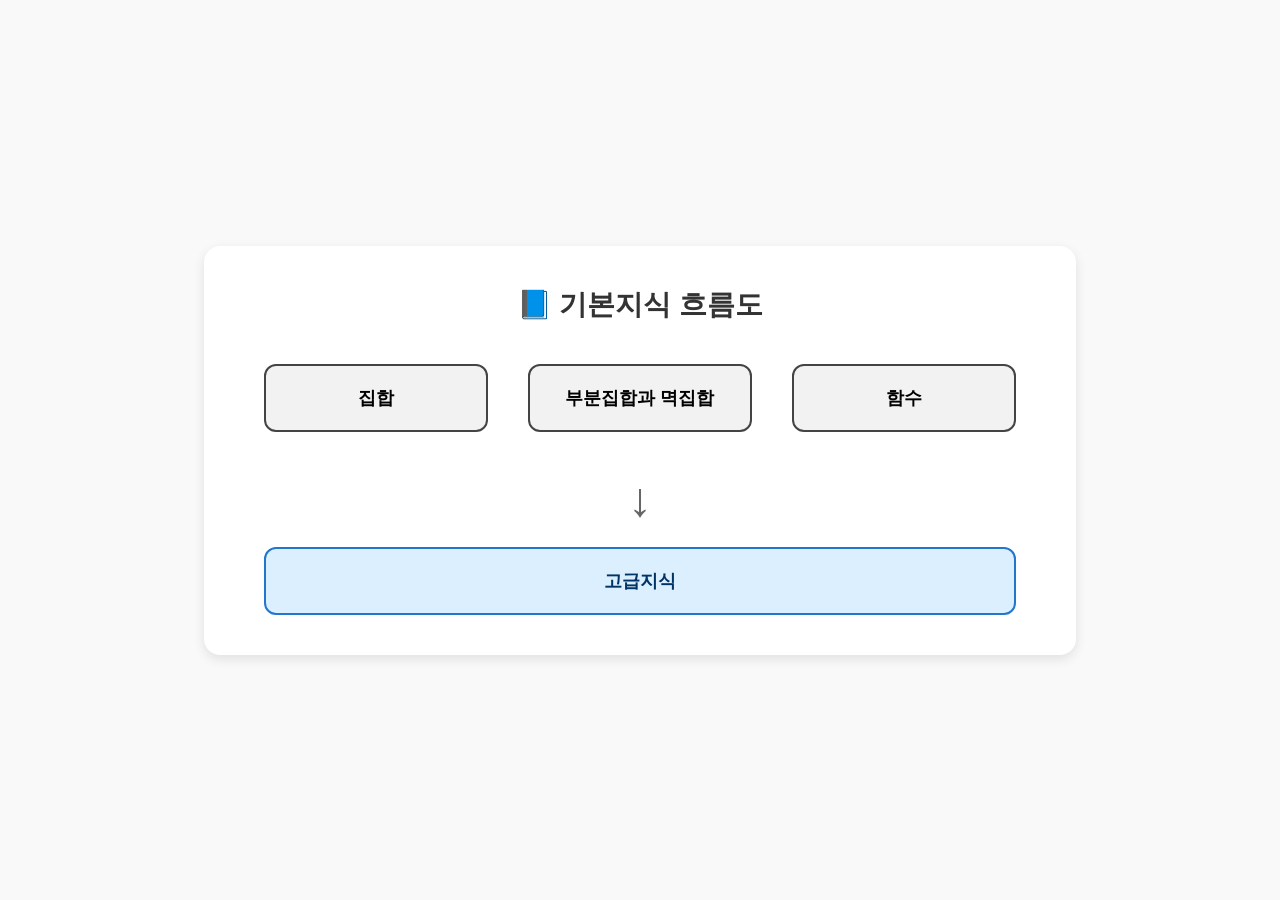
==== index.html @ 6d72b2d4 "Add files via upload" ====
<!DOCTYPE html>
<html lang="ko">
<head>
  <meta charset="UTF-8">
  <title>기본지식 흐름도</title>
  <style>
    body {
      font-family: 'Arial', sans-serif;
      background-color: #f9f9f9;
      margin: 0;
      padding: 0;
      display: flex;
      justify-content: center;
      align-items: center;
      min-height: 100vh;
    }

    .container {
      text-align: center;
      background-color: #ffffff;
      padding: 40px 60px;
      border-radius: 16px;
      box-shadow: 0 4px 12px rgba(0, 0, 0, 0.1);
    }

    .title {
      font-size: 28px;
      font-weight: bold;
      margin-bottom: 40px;
      color: #333333;
    }

    .row {
      display: flex;
      justify-content: center;
      gap: 40px;
      flex-wrap: wrap;
      margin-bottom: 40px;
    }

    .box {
      padding: 20px 30px;
      background-color: #f2f2f2;
      border: 2px solid #444;
      border-radius: 12px;
      font-size: 18px;
      font-weight: bold;
      transition: background-color 0.3s;
      min-width: 160px;
    }

    .box:hover {
      background-color: #e0e0e0;
    }

    .arrow {
      font-size: 48px;
      color: #666;
      margin-bottom: 20px;
    }

    .advanced {
      background-color: #dcefff;
      border-color: #2277cc;
      color: #003366;
    }
  </style>
</head>
<body>
  <div class="container">
    <div class="title">📘 기본지식 흐름도</div>

    <div class="row">
      <div class="box">집합</div>
      <div class="box">부분집합과 멱집합</div>
      <div class="box">함수</div>
    </div>

    <div class="arrow">↓</div>

    <div class="box advanced">고급지식</div>
  </div>
</body>
</html>
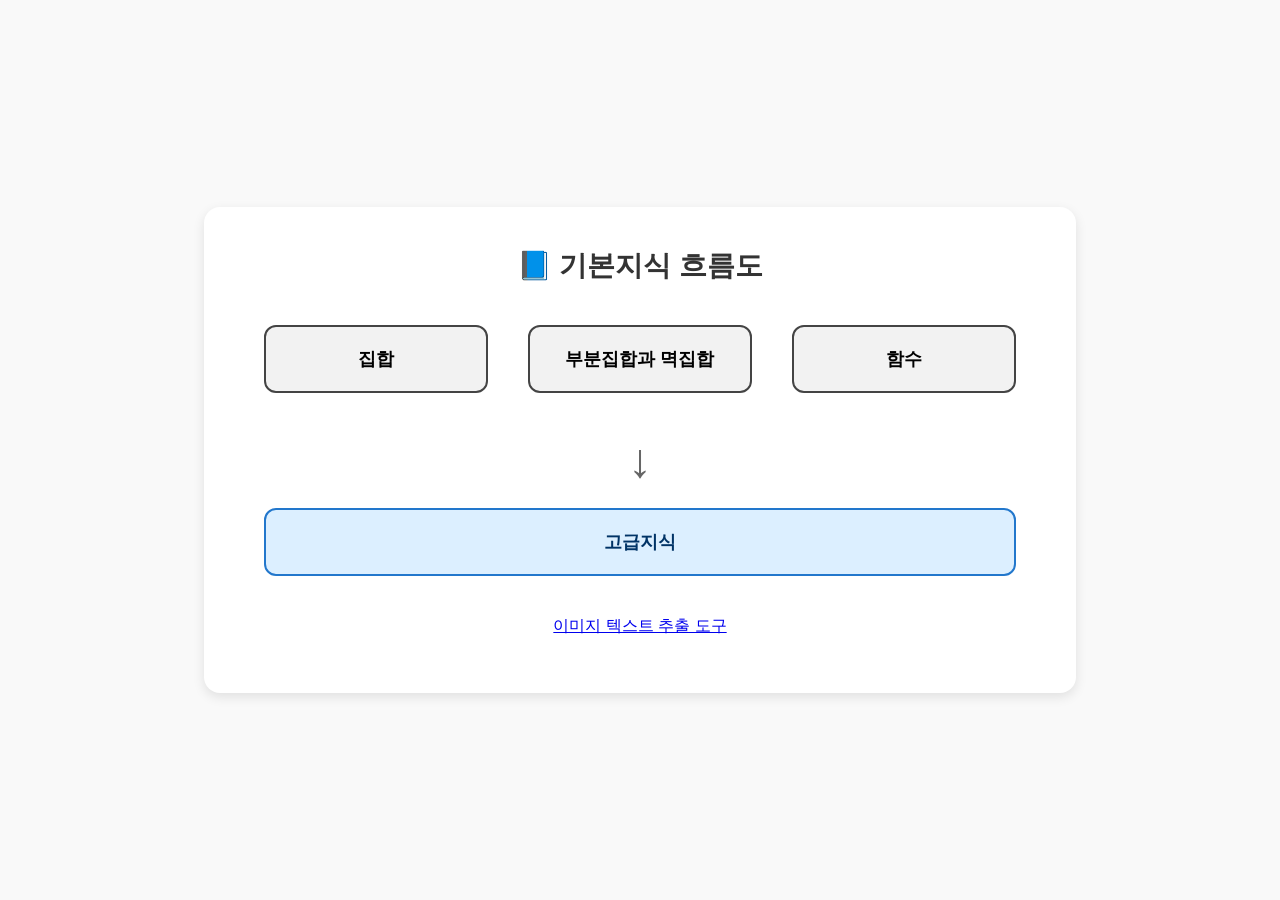
==== commit b3e83b59: "Add OCR feature and link" ====
--- a/index.html
+++ b/index.html
@@ -79,6 +79,7 @@
     <div class="arrow">↓</div>
 
     <div class="box advanced">고급지식</div>
+    <p style="margin-top:40px;"><a href="ocr.html">이미지 텍스트 추출 도구</a></p>
   </div>
 </body>
 </html>
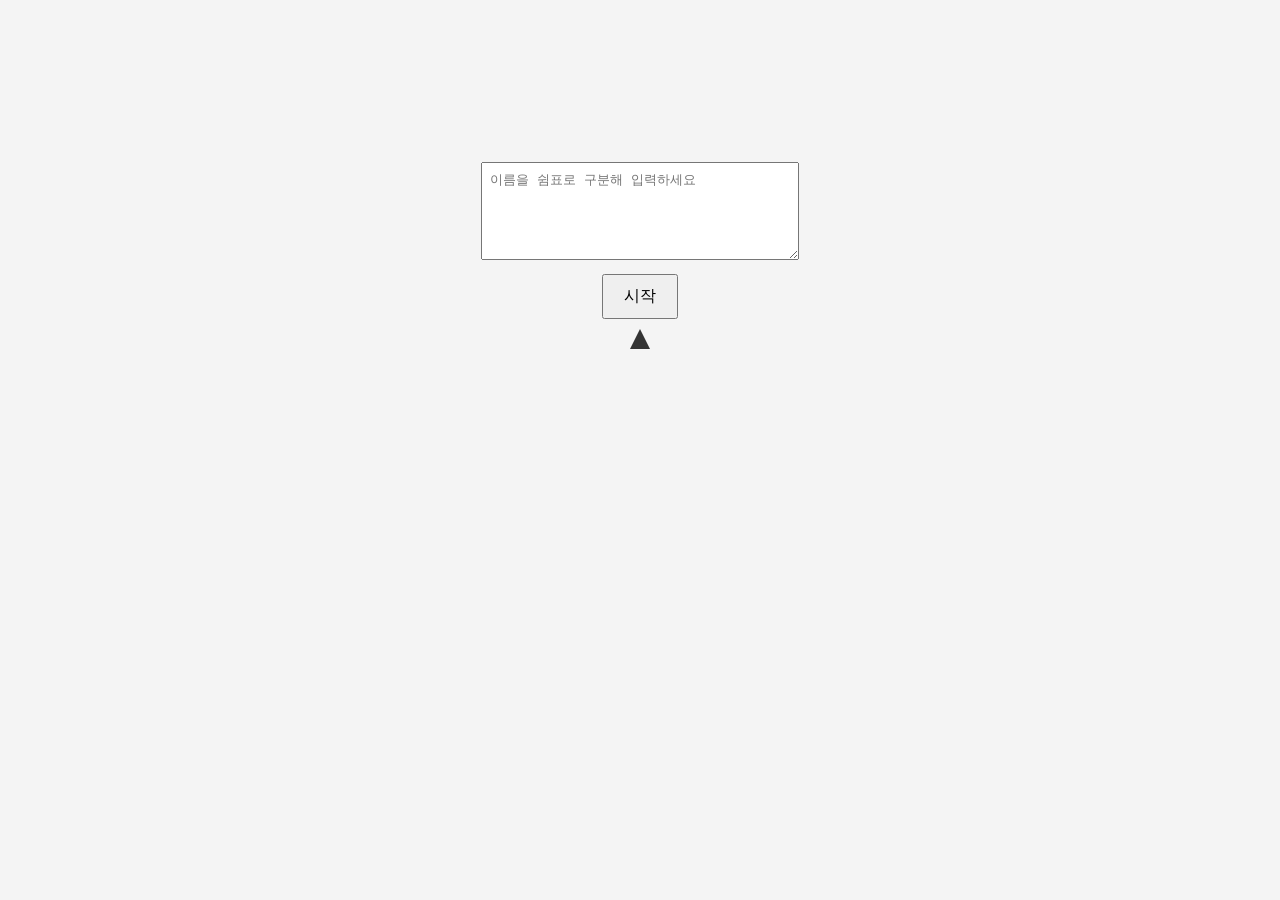
==== commit fd816285: "Add roulette name picker" ====
--- a/index.html
+++ b/index.html
@@ -2,84 +2,28 @@
 <html lang="ko">
 <head>
   <meta charset="UTF-8">
-  <title>기본지식 흐름도</title>
-  <style>
-    body {
-      font-family: 'Arial', sans-serif;
-      background-color: #f9f9f9;
-      margin: 0;
-      padding: 0;
-      display: flex;
-      justify-content: center;
-      align-items: center;
-      min-height: 100vh;
-    }
-
-    .container {
-      text-align: center;
-      background-color: #ffffff;
-      padding: 40px 60px;
-      border-radius: 16px;
-      box-shadow: 0 4px 12px rgba(0, 0, 0, 0.1);
-    }
-
-    .title {
-      font-size: 28px;
-      font-weight: bold;
-      margin-bottom: 40px;
-      color: #333333;
-    }
-
-    .row {
-      display: flex;
-      justify-content: center;
-      gap: 40px;
-      flex-wrap: wrap;
-      margin-bottom: 40px;
-    }
-
-    .box {
-      padding: 20px 30px;
-      background-color: #f2f2f2;
-      border: 2px solid #444;
-      border-radius: 12px;
-      font-size: 18px;
-      font-weight: bold;
-      transition: background-color 0.3s;
-      min-width: 160px;
-    }
-
-    .box:hover {
-      background-color: #e0e0e0;
-    }
-
-    .arrow {
-      font-size: 48px;
-      color: #666;
-      margin-bottom: 20px;
-    }
-
-    .advanced {
-      background-color: #dcefff;
-      border-color: #2277cc;
-      color: #003366;
-    }
-  </style>
+  <title>무작위 이름 추첨기</title>
+  <!-- 외부 스타일 시트 연결 -->
+  <link rel="stylesheet" href="style.css">
 </head>
 <body>
-  <div class="container">
-    <div class="title">📘 기본지식 흐름도</div>
+  <div id="app">
+    <!-- 이름 입력란 -->
+    <textarea id="nameInput" placeholder="이름을 쉼표로 구분해 입력하세요"></textarea>
+    <br>
+    <!-- 시작 버튼 -->
+    <button id="startBtn">시작</button>
 
-    <div class="row">
-      <div class="box">집합</div>
-      <div class="box">부분집합과 멱집합</div>
-      <div class="box">함수</div>
+    <!-- 룰렛 영역 -->
+    <div id="wheelContainer">
+      <canvas id="wheel" width="400" height="400"></canvas>
+      <div id="pointer"></div>
+      <!-- 추첨된 이름이 표시될 영역 -->
+      <div id="result"></div>
     </div>
+  </div>
 
-    <div class="arrow">↓</div>
-
-    <div class="box advanced">고급지식</div>
-    <p style="margin-top:40px;"><a href="ocr.html">이미지 텍스트 추출 도구</a></p>
-  </div>
+  <!-- 추첨 로직을 담은 스크립트 -->
+  <script src="script.js"></script>
 </body>
 </html>
--- a/style.css
+++ b/style.css
@@ -0,0 +1,73 @@
+/* style.css - Roulette-style random name picker styles */
+
+/* Center everything on the screen */
+body {
+  font-family: Arial, sans-serif;
+  background-color: #f4f4f4;
+  display: flex;
+  justify-content: center;
+  align-items: center;
+  min-height: 100vh;
+  margin: 0;
+}
+
+/* Main container */
+#app {
+  text-align: center;
+}
+
+/* Input area */
+#nameInput {
+  width: 300px;
+  height: 80px;
+  padding: 8px;
+  margin-bottom: 10px;
+  resize: vertical;
+}
+
+/* Start button */
+#startBtn {
+  padding: 10px 20px;
+  font-size: 1rem;
+  cursor: pointer;
+  margin-bottom: 20px;
+}
+
+/* Roulette wheel container */
+#wheelContainer {
+  position: relative;
+  width: 400px;
+  height: 400px;
+  margin: 0 auto;
+}
+
+/* Canvas takes full container size */
+#wheel {
+  width: 100%;
+  height: 100%;
+  border-radius: 50%;
+}
+
+/* Result text in the center of the wheel */
+#result {
+  position: absolute;
+  top: 50%;
+  left: 50%;
+  transform: translate(-50%, -50%);
+  font-size: 1.5rem;
+  font-weight: bold;
+  pointer-events: none;
+}
+
+/* Simple pointer at the top */
+#pointer {
+  position: absolute;
+  top: -10px;
+  left: 50%;
+  transform: translateX(-50%);
+  width: 0;
+  height: 0;
+  border-left: 10px solid transparent;
+  border-right: 10px solid transparent;
+  border-bottom: 20px solid #333;
+}
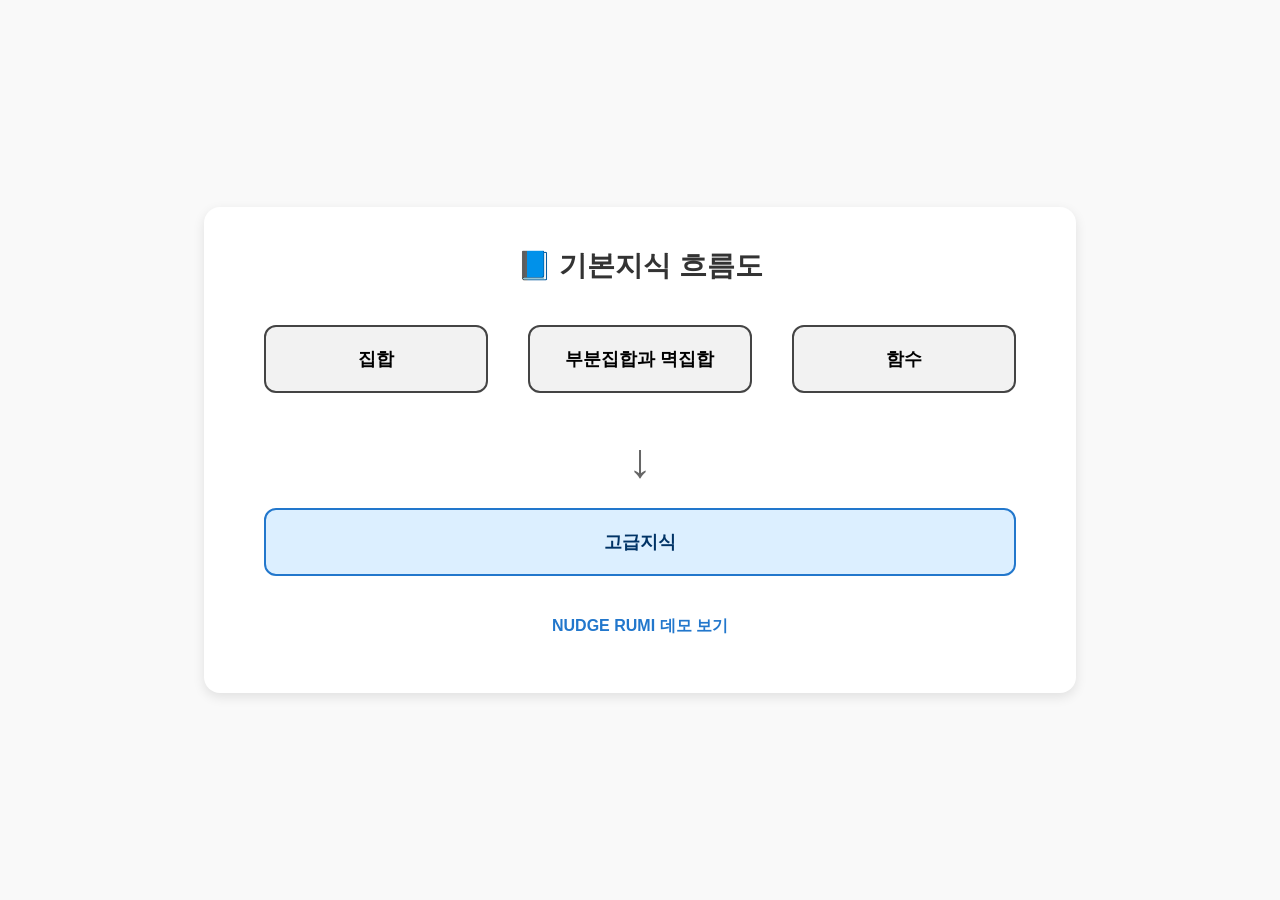
==== commit 44a3f251: "Add NUDGE RUMI demo page" ====
--- a/index.html
+++ b/index.html
@@ -2,28 +2,87 @@
 <html lang="ko">
 <head>
   <meta charset="UTF-8">
-  <title>무작위 이름 추첨기</title>
-  <!-- 외부 스타일 시트 연결 -->
-  <link rel="stylesheet" href="style.css">
+  <title>기본지식 흐름도</title>
+  <style>
+    body {
+      font-family: 'Arial', sans-serif;
+      background-color: #f9f9f9;
+      margin: 0;
+      padding: 0;
+      display: flex;
+      justify-content: center;
+      align-items: center;
+      min-height: 100vh;
+    }
+
+    .container {
+      text-align: center;
+      background-color: #ffffff;
+      padding: 40px 60px;
+      border-radius: 16px;
+      box-shadow: 0 4px 12px rgba(0, 0, 0, 0.1);
+    }
+
+    .title {
+      font-size: 28px;
+      font-weight: bold;
+      margin-bottom: 40px;
+      color: #333333;
+    }
+
+    .row {
+      display: flex;
+      justify-content: center;
+      gap: 40px;
+      flex-wrap: wrap;
+      margin-bottom: 40px;
+    }
+
+    .box {
+      padding: 20px 30px;
+      background-color: #f2f2f2;
+      border: 2px solid #444;
+      border-radius: 12px;
+      font-size: 18px;
+      font-weight: bold;
+      transition: background-color 0.3s;
+      min-width: 160px;
+    }
+
+    .box:hover {
+      background-color: #e0e0e0;
+    }
+
+    .arrow {
+      font-size: 48px;
+      color: #666;
+      margin-bottom: 20px;
+    }
+
+    .advanced {
+      background-color: #dcefff;
+      border-color: #2277cc;
+      color: #003366;
+    }
+  </style>
 </head>
 <body>
-  <div id="app">
-    <!-- 이름 입력란 -->
-    <textarea id="nameInput" placeholder="이름을 쉼표로 구분해 입력하세요"></textarea>
-    <br>
-    <!-- 시작 버튼 -->
-    <button id="startBtn">시작</button>
+  <div class="container">
+    <div class="title">📘 기본지식 흐름도</div>
 
-    <!-- 룰렛 영역 -->
-    <div id="wheelContainer">
-      <canvas id="wheel" width="400" height="400"></canvas>
-      <div id="pointer"></div>
-      <!-- 추첨된 이름이 표시될 영역 -->
-      <div id="result"></div>
+    <div class="row">
+      <div class="box">집합</div>
+      <div class="box">부분집합과 멱집합</div>
+      <div class="box">함수</div>
     </div>
+
+    <div class="arrow">↓</div>
+
+    <div class="box advanced">고급지식</div>
+
+    <p style="margin-top:40px">
+      <a href="nudge-rumi.html" style="text-decoration:none;font-weight:bold;color:#2277cc;">NUDGE RUMI 데모 보기</a>
+    </p>
   </div>
-
-  <!-- 추첨 로직을 담은 스크립트 -->
-  <script src="script.js"></script>
 </body>
 </html>
